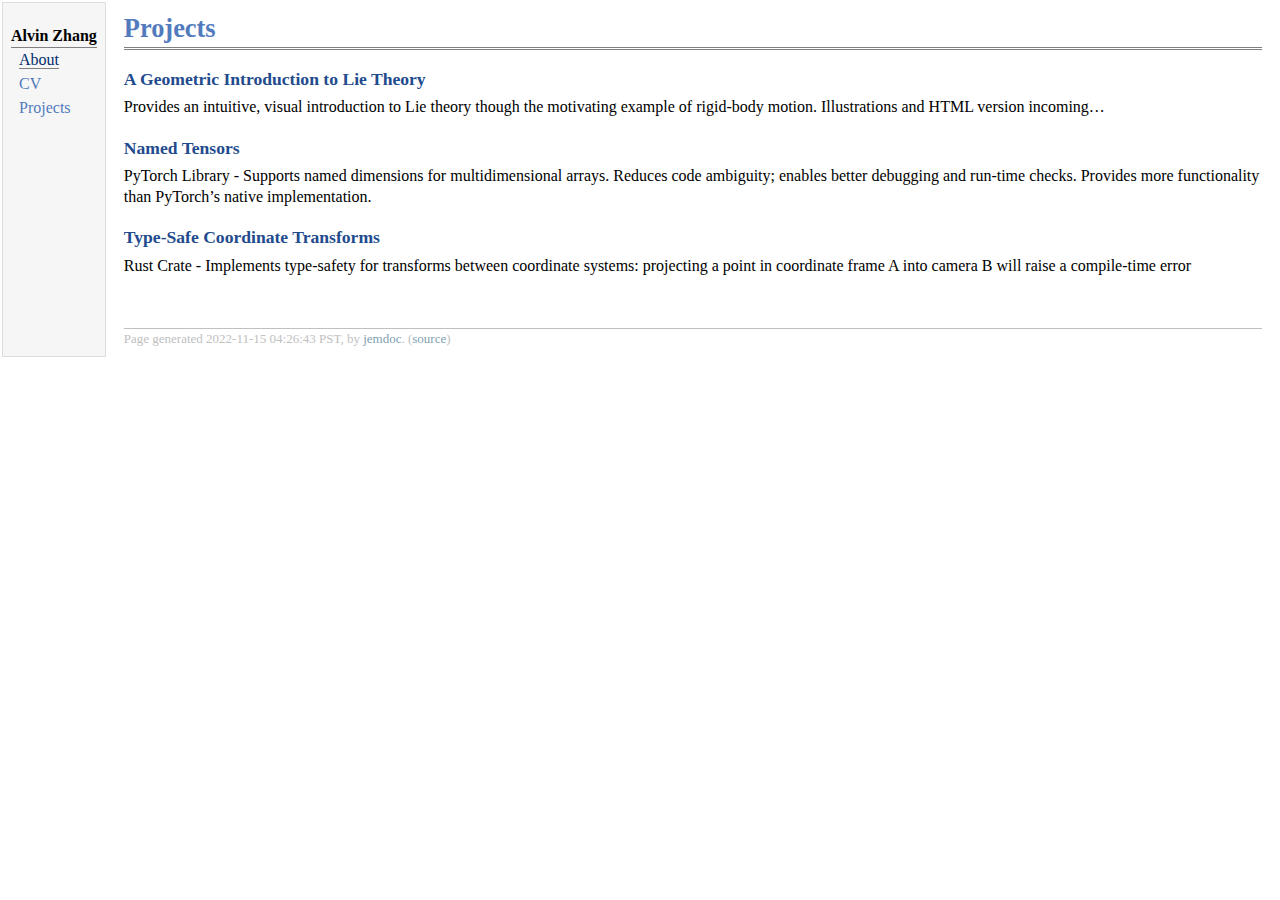
==== projects.html @ 27a1f796 "add projects" ====
<!DOCTYPE html PUBLIC "-//W3C//DTD XHTML 1.1//EN"
  "http://www.w3.org/TR/xhtml11/DTD/xhtml11.dtd">
<html xmlns="http://www.w3.org/1999/xhtml" xml:lang="en">
<head>
<meta name="generator" content="jemdoc, see http://jemdoc.jaboc.net/" />
<meta http-equiv="Content-Type" content="text/html;charset=utf-8" />
<link rel="stylesheet" href="jemdoc.css" type="text/css" />
<title>Projects</title>
</head>
<body>
<table summary="Table for page layout." id="tlayout">
<tr valign="top">
<td id="layout-menu">
<div class="menu-category">Alvin Zhang</div>
<div class="menu-item"><a href="index.html" class="current">About</a></div>
<div class="menu-item"><a href="cv.html">CV</a></div>
<div class="menu-item"><a href="projects.html">Projects</a></div>
</td>
<td id="layout-content">
<div id="toptitle">
<h1>Projects</h1>
</div>
<h3><a href="A_Geometric_Introduction_to_Lie_Theory.pdf">A Geometric Introduction to Lie Theory</a></h3>
<p>Provides an intuitive, visual introduction to Lie theory though the motivating example of rigid-body motion. Illustrations and HTML version incoming&hellip;</p>
<h3><a href="https://github.com/alvinzz/named_tensors">Named Tensors</a></h3>
<p>PyTorch Library - Supports named dimensions for multidimensional arrays. Reduces code ambiguity; enables better debugging and
run-time checks. Provides more functionality than PyTorch’s native implementation.</p>
<h3><a href="https://github.com/alvinzz/safe_transforms">Type-Safe Coordinate Transforms</a></h3>
<p>Rust Crate - Implements type-safety for transforms between coordinate systems: projecting a point in coordinate frame A
into camera B will raise a compile-time error</p>
<div id="footer">
<div id="footer-text">
Page generated 2022-11-15 04:26:43 PST, by <a href="http://jemdoc.jaboc.net/">jemdoc</a>.
(<a href="projects.jemdoc">source</a>)
</div>
</div>
</td>
</tr>
</table>
</body>
</html>
---- jemdoc.css ----
/* Default css file for jemdoc. */

table#tlayout {
    border: none;
    border-collapse: separate;
    background: white;
}

body {
	background: white;
	font-family: Georgia, serif;
	padding-bottom: 8px;
	margin: 0;
}

#layout-menu {
	background: #f6f6f6;
	border: 1px solid #dddddd;
	padding-top: 0.5em;
	padding-left: 8px;
	padding-right: 8px;
	font-size: 1.0em;
	width: auto;
	white-space: nowrap;
    text-align: left;
    vertical-align: top;
}

#layout-menu td {
	background: #f4f4f4;
    vertical-align: top;
}

#layout-content {
	padding-top: 0.0em;
	padding-left: 1.0em;
	padding-right: 1.0em;
    border: none;
    background: white;
    text-align: left;
    vertical-align: top;
}

#layout-menu a {
	line-height: 1.5em;
	margin-left: 0.5em;
}

tt {
    background: #ffffdd;
}

pre, tt {
	font-size: 90%;
	font-family: monaco, monospace;
}

a, a > tt {
	color: #224b8d;
	text-decoration: none;
}

a:hover {
	border-bottom: 1px gray dotted;
}

#layout-menu a.current:link, #layout-menu a.current:visited {
	color: #022b6d;
	border-bottom: 1px gray solid;
}
#layout-menu a:link, #layout-menu a:visited, #layout-menu a:hover {
	color: #527bbd;
	text-decoration: none;
}
#layout-menu a:hover {
	text-decoration: none;
}

div.menu-category {
	border-bottom: 1px solid gray;
	margin-top: 0.8em;
	padding-top: 0.2em;
	padding-bottom: 0.1em;
	font-weight: bold;
}

div.menu-item {
	padding-left: 16px;
	text-indent: -16px;
}

div#toptitle {
	padding-bottom: 0.2em;
	margin-bottom: 1.5em;
	border-bottom: 3px double gray;
}

/* Reduce space if we begin the page with a title. */
div#toptitle + h2, div#toptitle + h3 {
	margin-top: -0.7em;
}

div#subtitle {
	margin-top: 0.0em;
	margin-bottom: 0.0em;
	padding-top: 0em;
	padding-bottom: 0.1em;
}

em {
	font-style: italic;
}

strong {
	font-weight: bold;
}


h1, h2, h3 {
	color: #527bbd;
	margin-top: 0.7em;
	margin-bottom: 0.3em;
	padding-bottom: 0.2em;
	line-height: 1.0;
	padding-top: 0.5em;
	border-bottom: 1px solid #aaaaaa;
}

h1 {
	font-size: 165%;
}

h2 {
	padding-top: 0.8em;
	font-size: 125%;
}

h2 + h3 {
    padding-top: 0.2em;
}

h3 {
	font-size: 110%;
	border-bottom: none;
}

p {
	margin-top: 0.0em;
	margin-bottom: 0.8em;
	padding: 0;
	line-height: 1.3;
}

pre {
	padding: 0;
	margin: 0;
}

div#footer {
	font-size: small;
	border-top: 1px solid #c0c0c0;
	padding-top: 0.1em;
	margin-top: 4.0em;
	color: #c0c0c0;
}

div#footer a {
	color: #80a0b0;
}

div#footer-text {
	float: left;
	padding-bottom: 8px;
}

ul, ol, dl {
	margin-top: 0.2em;
	padding-top: 0;
	margin-bottom: 0.8em;
}

dt {
	margin-top: 0.5em;
	margin-bottom: 0;
}

dl {
	margin-left: 20px;
}

dd {
	color: #222222;
}

dd > *:first-child {
	margin-top: 0;
}

ul {
	list-style-position: outside;
	list-style-type: disc;
	list-style-color: blue;
}

p + ul, p + ol {
	margin-top: -0.5em;
}

li ul, li ol {
	margin-top: -0.3em;
}

ol {
	list-style-position: outside;
	list-style-type: decimal;
}

li p, dd p {
	margin-bottom: 0.3em;
}

ol ol {
	list-style-type: lower-alpha;
}

ol ol ol {
	list-style-type: lower-roman;
}

p + div.codeblock {
	margin-top: -0.6em;
}

div.codeblock, div.infoblock {
	margin-right: 0%;
	margin-top: 1.2em;
	margin-bottom: 1.3em;
}

div.blocktitle {
	font-weight: bold;
	color: #cd7b62;
	margin-top: 1.2em;
	margin-bottom: 0.1em;
}

div.blockcontent {
	border: 1px solid silver;
	padding: 0.3em 0.5em;
}

div.infoblock > div.blockcontent {
	background: #ffffee;
}

div.blockcontent p + ul, div.blockcontent p + ol {
	margin-top: 0.4em;
}

div.infoblock p {
	margin-bottom: 0em;
}

div.infoblock li p, div.infoblock dd p {
	margin-bottom: 0.5em;
}

div.infoblock p + p {
	margin-top: 0.8em;
}

div.codeblock > div.blockcontent {
	background: #f6f6f6;
}

span.pycommand {
	color: #000070;
}

span.statement {
	color: #008800;
}
span.builtin {
	color: #000088;
}
span.special {
	color: #990000;
}
span.operator {
	color: #880000;
}
span.error {
	color: #aa0000;
}
span.comment, span.comment > *, span.string, span.string > * {
	color: #606060;
}

@media print {
	#layout-menu { display: none; }
}

#fwtitle {
	margin: 2px;
}

#fwtitle #toptitle {
	padding-left: 0.5em;
	margin-bottom: 0.5em;
}

#layout-content h1:first-child, #layout-content h2:first-child, #layout-content h3:first-child {
	margin-top: -0.7em;
}

div#toptitle h1, #layout-content div#toptitle h1 {
	margin-bottom: 0.0em;
	padding-bottom: 0.1em;
	padding-top: 0;
	margin-top: 0.5em;
	border-bottom: none;
}

img.eq {
	padding: 0;
	padding-left: 0.1em;
	padding-right: 0.1em;
	margin: 0;
}

img.eqwl {
	padding-left: 2em;
	padding-top: 0.6em;
	padding-bottom: 0.2em;
	margin: 0;
}

table {
    border: 2px solid black;
    border-collapse: collapse;
}

td {
    padding: 2px;
    padding-left: 0.5em;
    padding-right: 0.5em;
    text-align: center;
    border: 1px solid gray;
}

table + table {
    margin-top: 1em;
}

tr.heading {
    font-weight: bold;
    border-bottom: 2px solid black;
}

img {
    border: none;
}

table.imgtable, table.imgtable td {
    border: none;
    text-align: left;
}
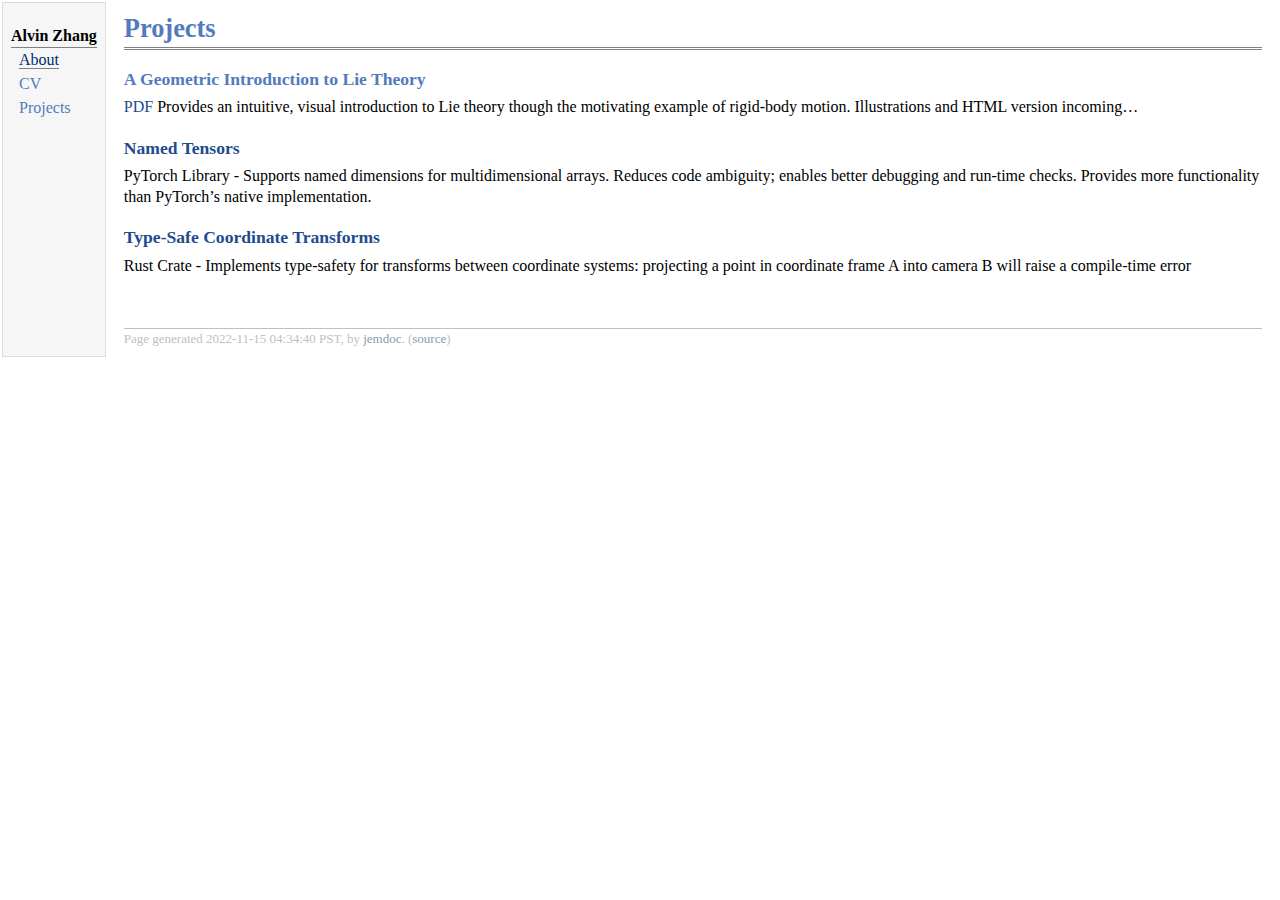
==== commit f387b44c: "update projects, cv" ====
--- a/projects.html
+++ b/projects.html
@@ -20,8 +20,9 @@
 <div id="toptitle">
 <h1>Projects</h1>
 </div>
-<h3><a href="A_Geometric_Introduction_to_Lie_Theory.pdf">A Geometric Introduction to Lie Theory</a></h3>
-<p>Provides an intuitive, visual introduction to Lie theory though the motivating example of rigid-body motion. Illustrations and HTML version incoming&hellip;</p>
+<h3>A Geometric Introduction to Lie Theory</h3>
+<p><a href="A_Geometric_Introduction_to_Lie_Theory.pdf">PDF</a>
+Provides an intuitive, visual introduction to Lie theory though the motivating example of rigid-body motion. Illustrations and HTML version incoming&hellip;</p>
 <h3><a href="https://github.com/alvinzz/named_tensors">Named Tensors</a></h3>
 <p>PyTorch Library - Supports named dimensions for multidimensional arrays. Reduces code ambiguity; enables better debugging and
 run-time checks. Provides more functionality than PyTorch’s native implementation.</p>
@@ -30,7 +31,7 @@
 into camera B will raise a compile-time error</p>
 <div id="footer">
 <div id="footer-text">
-Page generated 2022-11-15 04:26:43 PST, by <a href="http://jemdoc.jaboc.net/">jemdoc</a>.
+Page generated 2022-11-15 04:34:40 PST, by <a href="http://jemdoc.jaboc.net/">jemdoc</a>.
 (<a href="projects.jemdoc">source</a>)
 </div>
 </div>
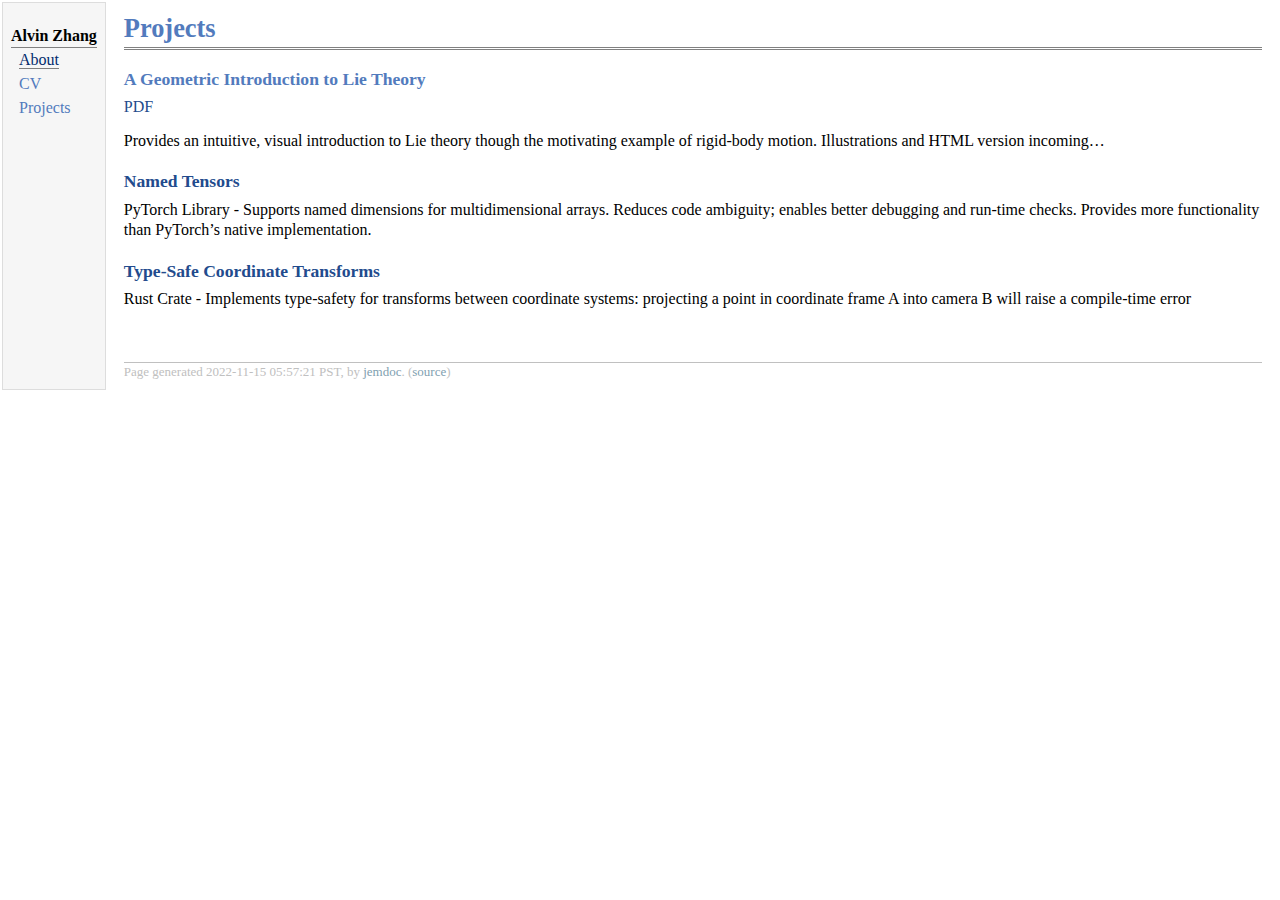
==== commit 99619aeb: "set max text width" ====
--- a/projects.html
+++ b/projects.html
@@ -21,8 +21,8 @@
 <h1>Projects</h1>
 </div>
 <h3>A Geometric Introduction to Lie Theory</h3>
-<p><a href="A_Geometric_Introduction_to_Lie_Theory.pdf">PDF</a>
-Provides an intuitive, visual introduction to Lie theory though the motivating example of rigid-body motion. Illustrations and HTML version incoming&hellip;</p>
+<p><a href="A_Geometric_Introduction_to_Lie_Theory.pdf">PDF</a></p>
+<p>Provides an intuitive, visual introduction to Lie theory though the motivating example of rigid-body motion. Illustrations and HTML version incoming&hellip;</p>
 <h3><a href="https://github.com/alvinzz/named_tensors">Named Tensors</a></h3>
 <p>PyTorch Library - Supports named dimensions for multidimensional arrays. Reduces code ambiguity; enables better debugging and
 run-time checks. Provides more functionality than PyTorch’s native implementation.</p>
@@ -31,7 +31,7 @@
 into camera B will raise a compile-time error</p>
 <div id="footer">
 <div id="footer-text">
-Page generated 2022-11-15 04:34:40 PST, by <a href="http://jemdoc.jaboc.net/">jemdoc</a>.
+Page generated 2022-11-15 05:57:21 PST, by <a href="http://jemdoc.jaboc.net/">jemdoc</a>.
 (<a href="projects.jemdoc">source</a>)
 </div>
 </div>
--- a/jemdoc.css
+++ b/jemdoc.css
@@ -11,6 +11,7 @@
 	font-family: Georgia, serif;
 	padding-bottom: 8px;
 	margin: 0;
+  max-width: 1400px;
 }
 
 #layout-menu {
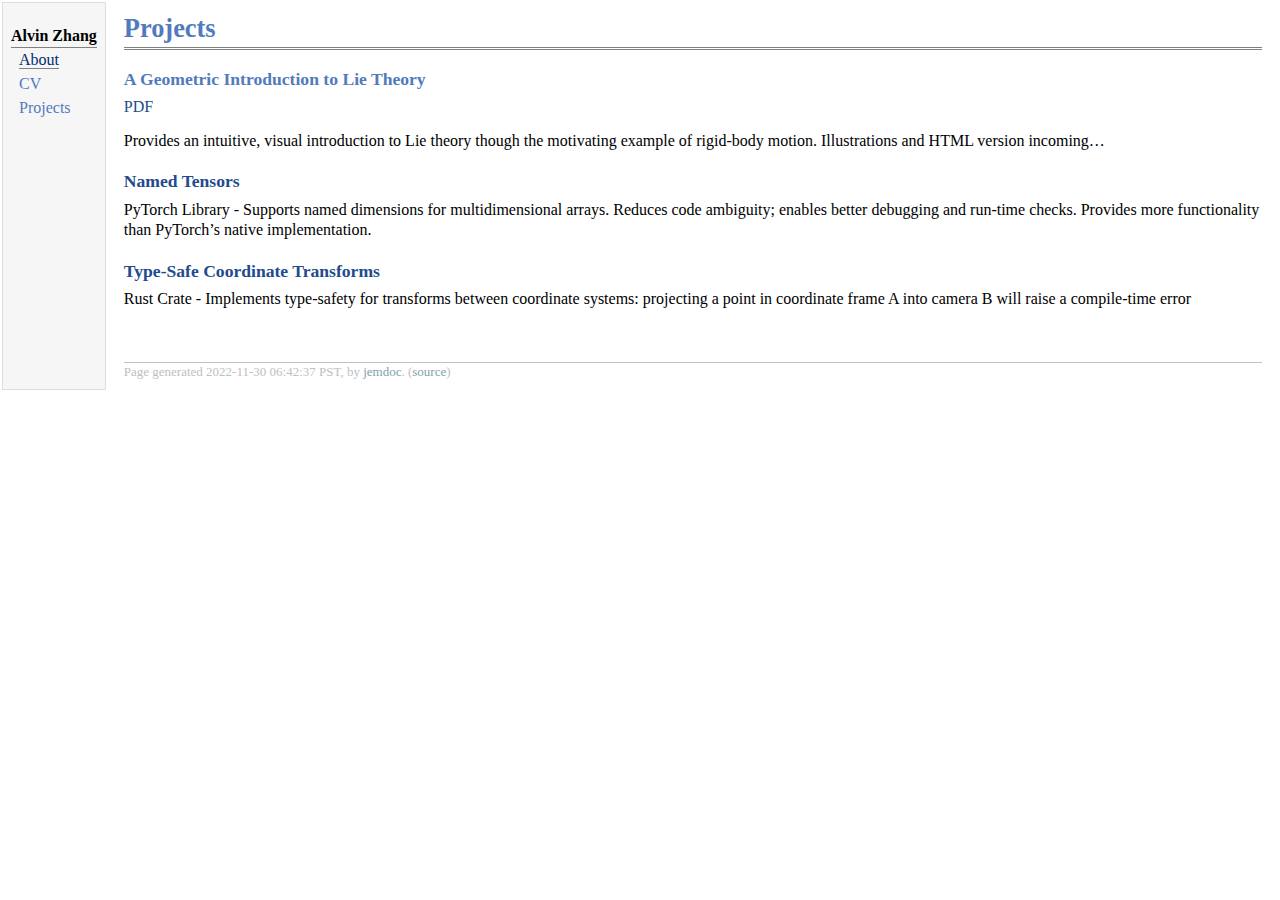
==== commit 7a00058a: "fix CV link" ====
--- a/projects.html
+++ b/projects.html
@@ -13,7 +13,7 @@
 <td id="layout-menu">
 <div class="menu-category">Alvin Zhang</div>
 <div class="menu-item"><a href="index.html" class="current">About</a></div>
-<div class="menu-item"><a href="cv.html">CV</a></div>
+<div class="menu-item"><a href="cv.pdf">CV</a></div>
 <div class="menu-item"><a href="projects.html">Projects</a></div>
 </td>
 <td id="layout-content">
@@ -31,7 +31,7 @@
 into camera B will raise a compile-time error</p>
 <div id="footer">
 <div id="footer-text">
-Page generated 2022-11-15 05:57:21 PST, by <a href="http://jemdoc.jaboc.net/">jemdoc</a>.
+Page generated 2022-11-30 06:42:37 PST, by <a href="http://jemdoc.jaboc.net/">jemdoc</a>.
 (<a href="projects.jemdoc">source</a>)
 </div>
 </div>
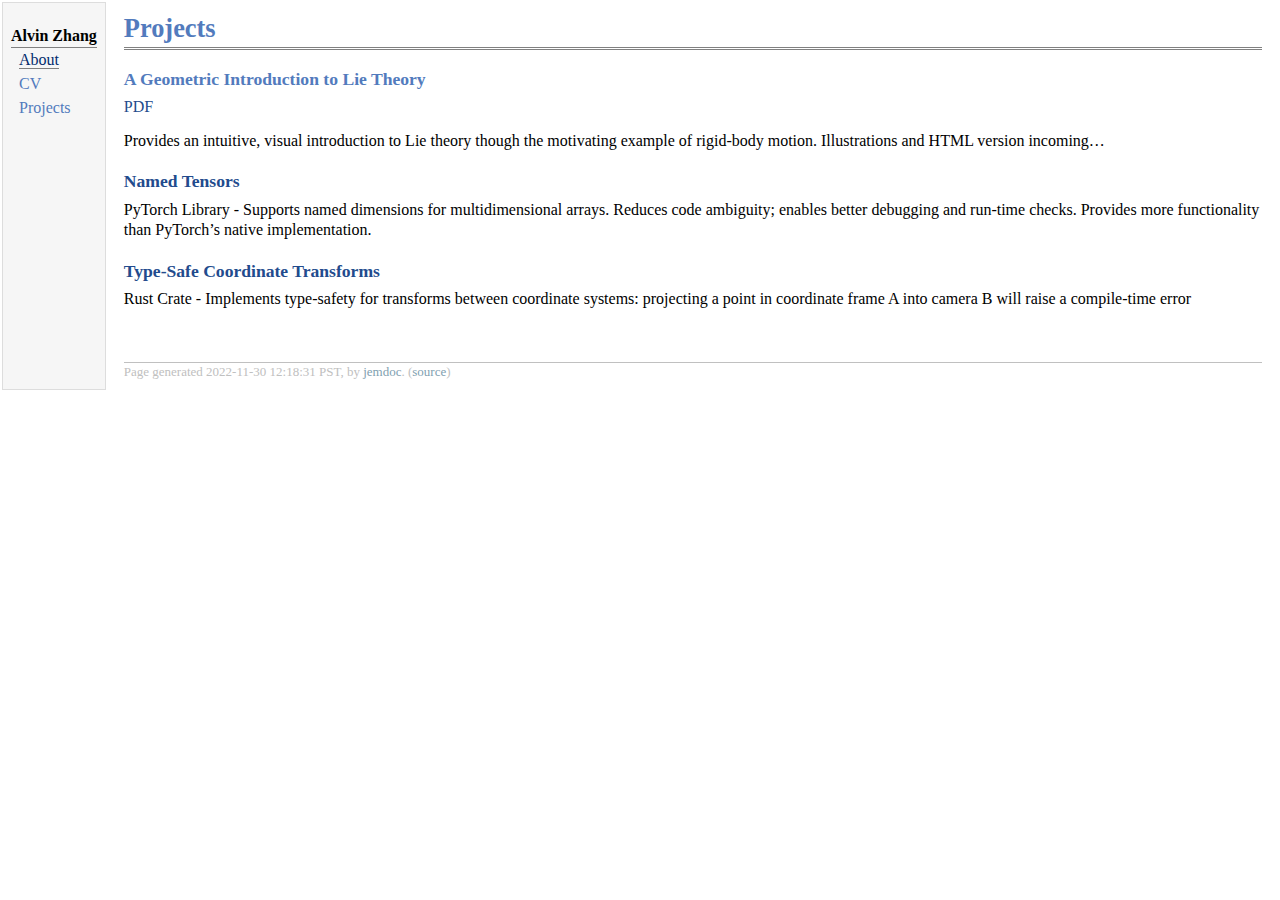
==== commit 809b610a: "update research interests" ====
--- a/projects.html
+++ b/projects.html
@@ -31,7 +31,7 @@
 into camera B will raise a compile-time error</p>
 <div id="footer">
 <div id="footer-text">
-Page generated 2022-11-30 06:42:37 PST, by <a href="http://jemdoc.jaboc.net/">jemdoc</a>.
+Page generated 2022-11-30 12:18:31 PST, by <a href="http://jemdoc.jaboc.net/">jemdoc</a>.
 (<a href="projects.jemdoc">source</a>)
 </div>
 </div>
--- a/jemdoc.css
+++ b/jemdoc.css
@@ -208,7 +208,7 @@
 }
 
 li ul, li ol {
-	margin-top: -0.3em;
+	margin-top: 0.3em;
 }
 
 ol {
@@ -367,3 +367,75 @@
     text-align: left;
 }
 
+.wrap-collabsible {
+	margin-bottom: 1.2rem 0;
+  }
+  
+  input[type='checkbox'] {
+	display: none;
+  }
+  
+  .lbl-toggle {
+	display: block;
+  
+	/* font-weight: bold; */
+	/* font-family: monospace; */
+	/* font-size: 1.2rem; */
+	/* text-transform: uppercase; */
+	/* text-align: center; */
+  
+	padding: 0.5rem;
+  
+	color: #000;
+	background: rgb(235, 235, 235);
+  
+	cursor: pointer;
+  
+	/* border-radius: 7px; */
+	border-bottom: 1px solid #000;
+	border-left: 1px solid #000;
+	border-right: 1px solid #000;
+	border-top: 1px solid #000;
+	transition: all 0.125s ease-out;
+  }
+
+  .lbl-toggle::before {
+	content: ' ';
+	display: inline-block;
+  
+	border-top: 5px solid transparent;
+	border-bottom: 5px solid transparent;
+	border-left: 5px solid currentColor;
+	vertical-align: middle;
+	margin-right: .7rem;
+	transform: translateY(-2px);
+  
+	transition: transform .125s ease-out;
+  }
+  
+  .toggle:checked + .lbl-toggle::before {
+	transform: rotate(90deg) translateX(-3px);
+  }
+  
+  .collapsible-content {
+	max-height: 0px;
+	overflow: hidden;
+	transition: max-height .125s ease-in-out;
+  }
+  
+  .toggle:checked + .lbl-toggle + .collapsible-content {
+	max-height: 100vh;
+  }
+  
+  .toggle:checked + .lbl-toggle {
+	border-bottom-right-radius: 0;
+	border-bottom-left-radius: 0;
+  }
+  
+  .collapsible-content .content-inner {
+	background: rgb(245, 245, 245);
+	border-bottom: 1px solid #000;
+	border-left: 1px solid #000;
+	border-right: 1px solid #000;
+	padding: .5rem 1rem;
+  }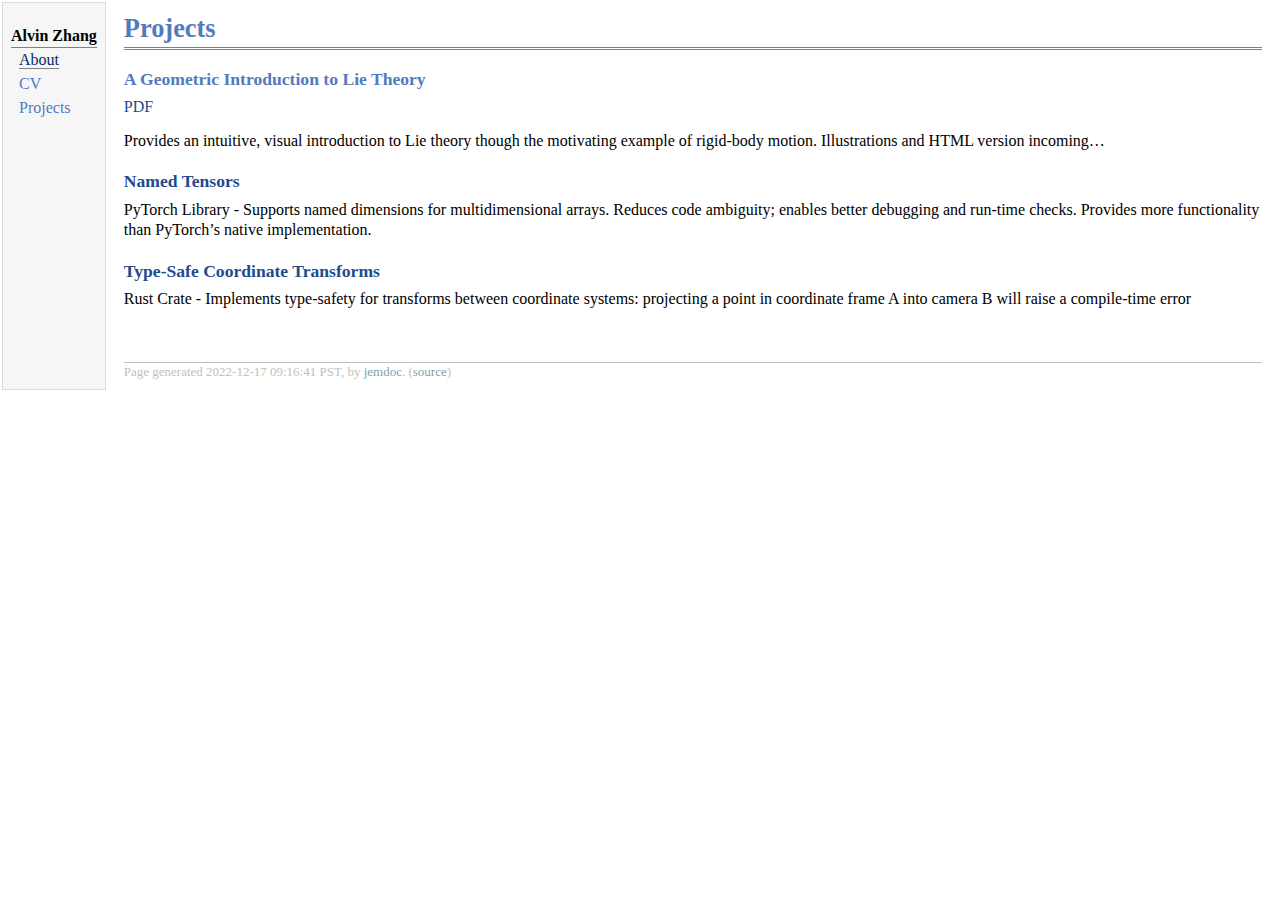
==== commit 70c80fbc: "organize, update cv" ====
--- a/projects.html
+++ b/projects.html
@@ -31,7 +31,7 @@
 into camera B will raise a compile-time error</p>
 <div id="footer">
 <div id="footer-text">
-Page generated 2022-11-30 12:18:31 PST, by <a href="http://jemdoc.jaboc.net/">jemdoc</a>.
+Page generated 2022-12-17 09:16:41 PST, by <a href="http://jemdoc.jaboc.net/">jemdoc</a>.
 (<a href="projects.jemdoc">source</a>)
 </div>
 </div>
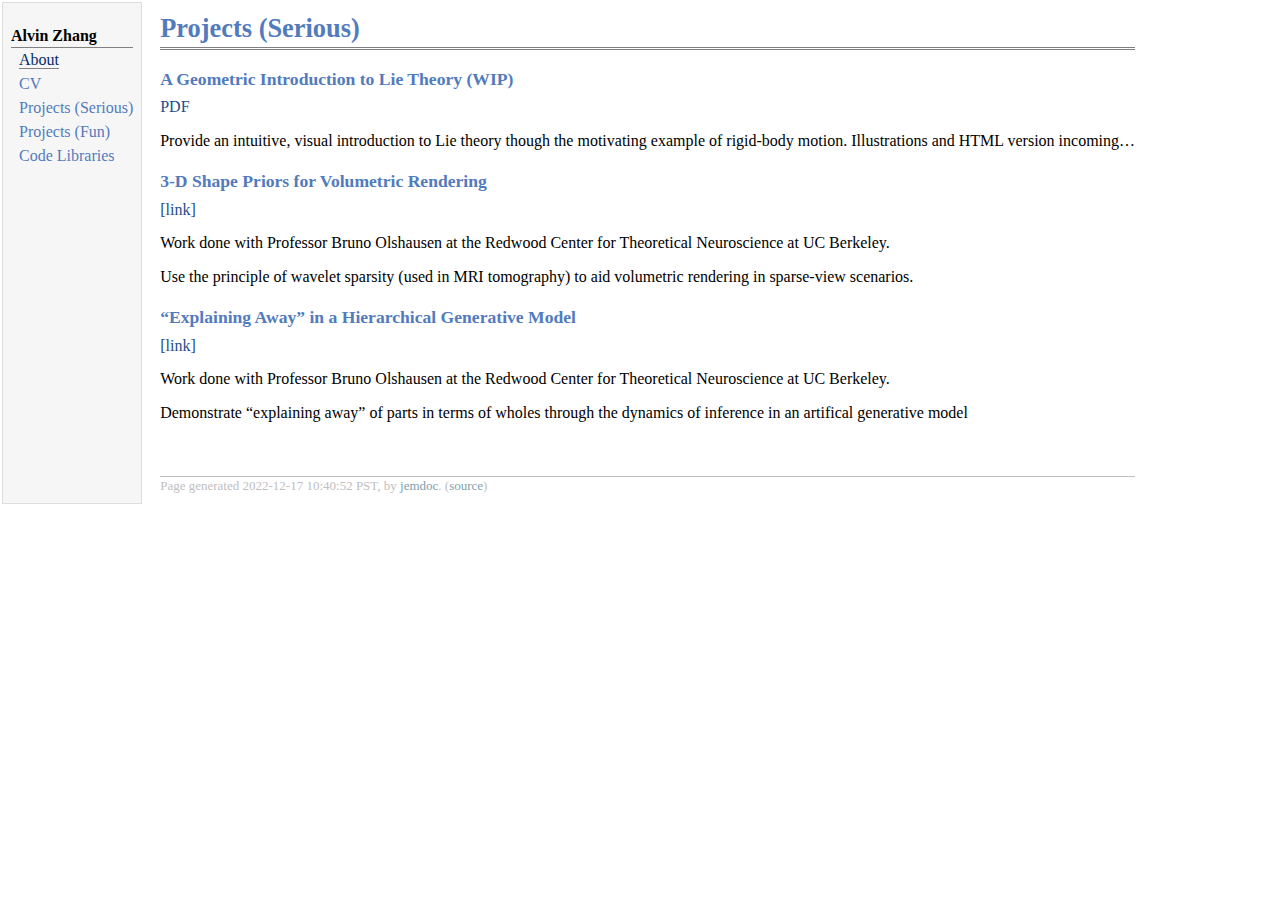
==== commit b933461d: "reorg, update research statement, add fun projects" ====
--- a/projects.html
+++ b/projects.html
@@ -5,7 +5,7 @@
 <meta name="generator" content="jemdoc, see http://jemdoc.jaboc.net/" />
 <meta http-equiv="Content-Type" content="text/html;charset=utf-8" />
 <link rel="stylesheet" href="jemdoc.css" type="text/css" />
-<title>Projects</title>
+<title>Projects (Serious)</title>
 </head>
 <body>
 <table summary="Table for page layout." id="tlayout">
@@ -13,25 +13,29 @@
 <td id="layout-menu">
 <div class="menu-category">Alvin Zhang</div>
 <div class="menu-item"><a href="index.html" class="current">About</a></div>
-<div class="menu-item"><a href="cv.pdf">CV</a></div>
-<div class="menu-item"><a href="projects.html">Projects</a></div>
+<div class="menu-item"><a href="files/Alvin_Zhang_CV___Dec_2022.pdf">CV</a></div>
+<div class="menu-item"><a href="projects.html">Projects&nbsp;(Serious)</a></div>
+<div class="menu-item"><a href="fun.html">Projects&nbsp;(Fun)</a></div>
+<div class="menu-item"><a href="code.html">Code&nbsp;Libraries</a></div>
 </td>
 <td id="layout-content">
 <div id="toptitle">
-<h1>Projects</h1>
+<h1>Projects (Serious)</h1>
 </div>
-<h3>A Geometric Introduction to Lie Theory</h3>
+<h3>A Geometric Introduction to Lie Theory (WIP)</h3>
 <p><a href="A_Geometric_Introduction_to_Lie_Theory.pdf">PDF</a></p>
-<p>Provides an intuitive, visual introduction to Lie theory though the motivating example of rigid-body motion. Illustrations and HTML version incoming&hellip;</p>
-<h3><a href="https://github.com/alvinzz/named_tensors">Named Tensors</a></h3>
-<p>PyTorch Library - Supports named dimensions for multidimensional arrays. Reduces code ambiguity; enables better debugging and
-run-time checks. Provides more functionality than PyTorch’s native implementation.</p>
-<h3><a href="https://github.com/alvinzz/safe_transforms">Type-Safe Coordinate Transforms</a></h3>
-<p>Rust Crate - Implements type-safety for transforms between coordinate systems: projecting a point in coordinate frame A
-into camera B will raise a compile-time error</p>
+<p>Provide an intuitive, visual introduction to Lie theory though the motivating example of rigid-body motion. Illustrations and HTML version incoming&hellip;</p>
+<h3>3-D Shape Priors for Volumetric Rendering</h3>
+<p><a href="wavelet_priors.html">[link]</a></p>
+<p>Work done with Professor Bruno Olshausen at the Redwood Center for Theoretical Neuroscience at UC Berkeley.</p>
+<p>Use the principle of wavelet sparsity (used in MRI tomography) to aid volumetric rendering in sparse-view scenarios.</p>
+<h3>&ldquo;Explaining Away&rdquo; in a Hierarchical Generative Model</h3>
+<p><a href="explaining_away.html">[link]</a></p>
+<p>Work done with Professor Bruno Olshausen at the Redwood Center for Theoretical Neuroscience at UC Berkeley.</p>
+<p>Demonstrate &ldquo;explaining away&rdquo; of parts in terms of wholes through the dynamics of inference in an artifical generative model</p>
 <div id="footer">
 <div id="footer-text">
-Page generated 2022-12-17 09:16:41 PST, by <a href="http://jemdoc.jaboc.net/">jemdoc</a>.
+Page generated 2022-12-17 10:40:52 PST, by <a href="http://jemdoc.jaboc.net/">jemdoc</a>.
 (<a href="projects.jemdoc">source</a>)
 </div>
 </div>
--- a/jemdoc.css
+++ b/jemdoc.css
@@ -438,4 +438,8 @@
 	border-left: 1px solid #000;
 	border-right: 1px solid #000;
 	padding: .5rem 1rem;
-  }+  }
+
+  p.shifted {
+    margin-left: 30px;
+ }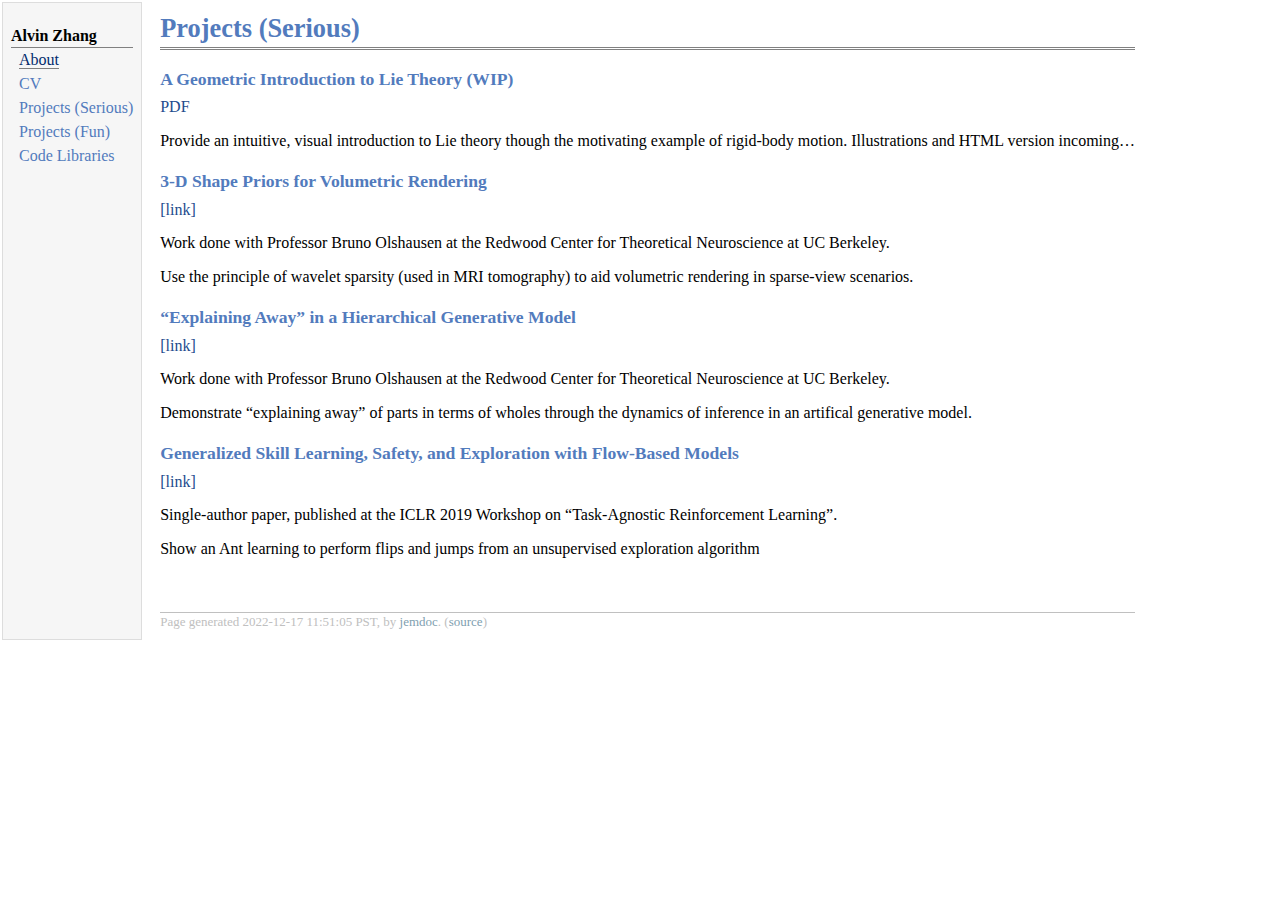
==== commit 8103b989: "add tarl to projects" ====
--- a/projects.html
+++ b/projects.html
@@ -32,10 +32,14 @@
 <h3>&ldquo;Explaining Away&rdquo; in a Hierarchical Generative Model</h3>
 <p><a href="explaining_away.html">[link]</a></p>
 <p>Work done with Professor Bruno Olshausen at the Redwood Center for Theoretical Neuroscience at UC Berkeley.</p>
-<p>Demonstrate &ldquo;explaining away&rdquo; of parts in terms of wholes through the dynamics of inference in an artifical generative model</p>
+<p>Demonstrate &ldquo;explaining away&rdquo; of parts in terms of wholes through the dynamics of inference in an artifical generative model.</p>
+<h3>Generalized Skill Learning, Safety, and Exploration with Flow-Based Models</h3>
+<p><a href="https://tarl2019.github.io/assets/papers/zhang2019generalized.pdf">[link]</a></p>
+<p>Single-author paper, published at the ICLR 2019 Workshop on &ldquo;Task-Agnostic Reinforcement Learning&rdquo;.</p>
+<p>Show an Ant learning to perform flips and jumps from an unsupervised exploration algorithm</p>
 <div id="footer">
 <div id="footer-text">
-Page generated 2022-12-17 10:40:52 PST, by <a href="http://jemdoc.jaboc.net/">jemdoc</a>.
+Page generated 2022-12-17 11:51:05 PST, by <a href="http://jemdoc.jaboc.net/">jemdoc</a>.
 (<a href="projects.jemdoc">source</a>)
 </div>
 </div>
